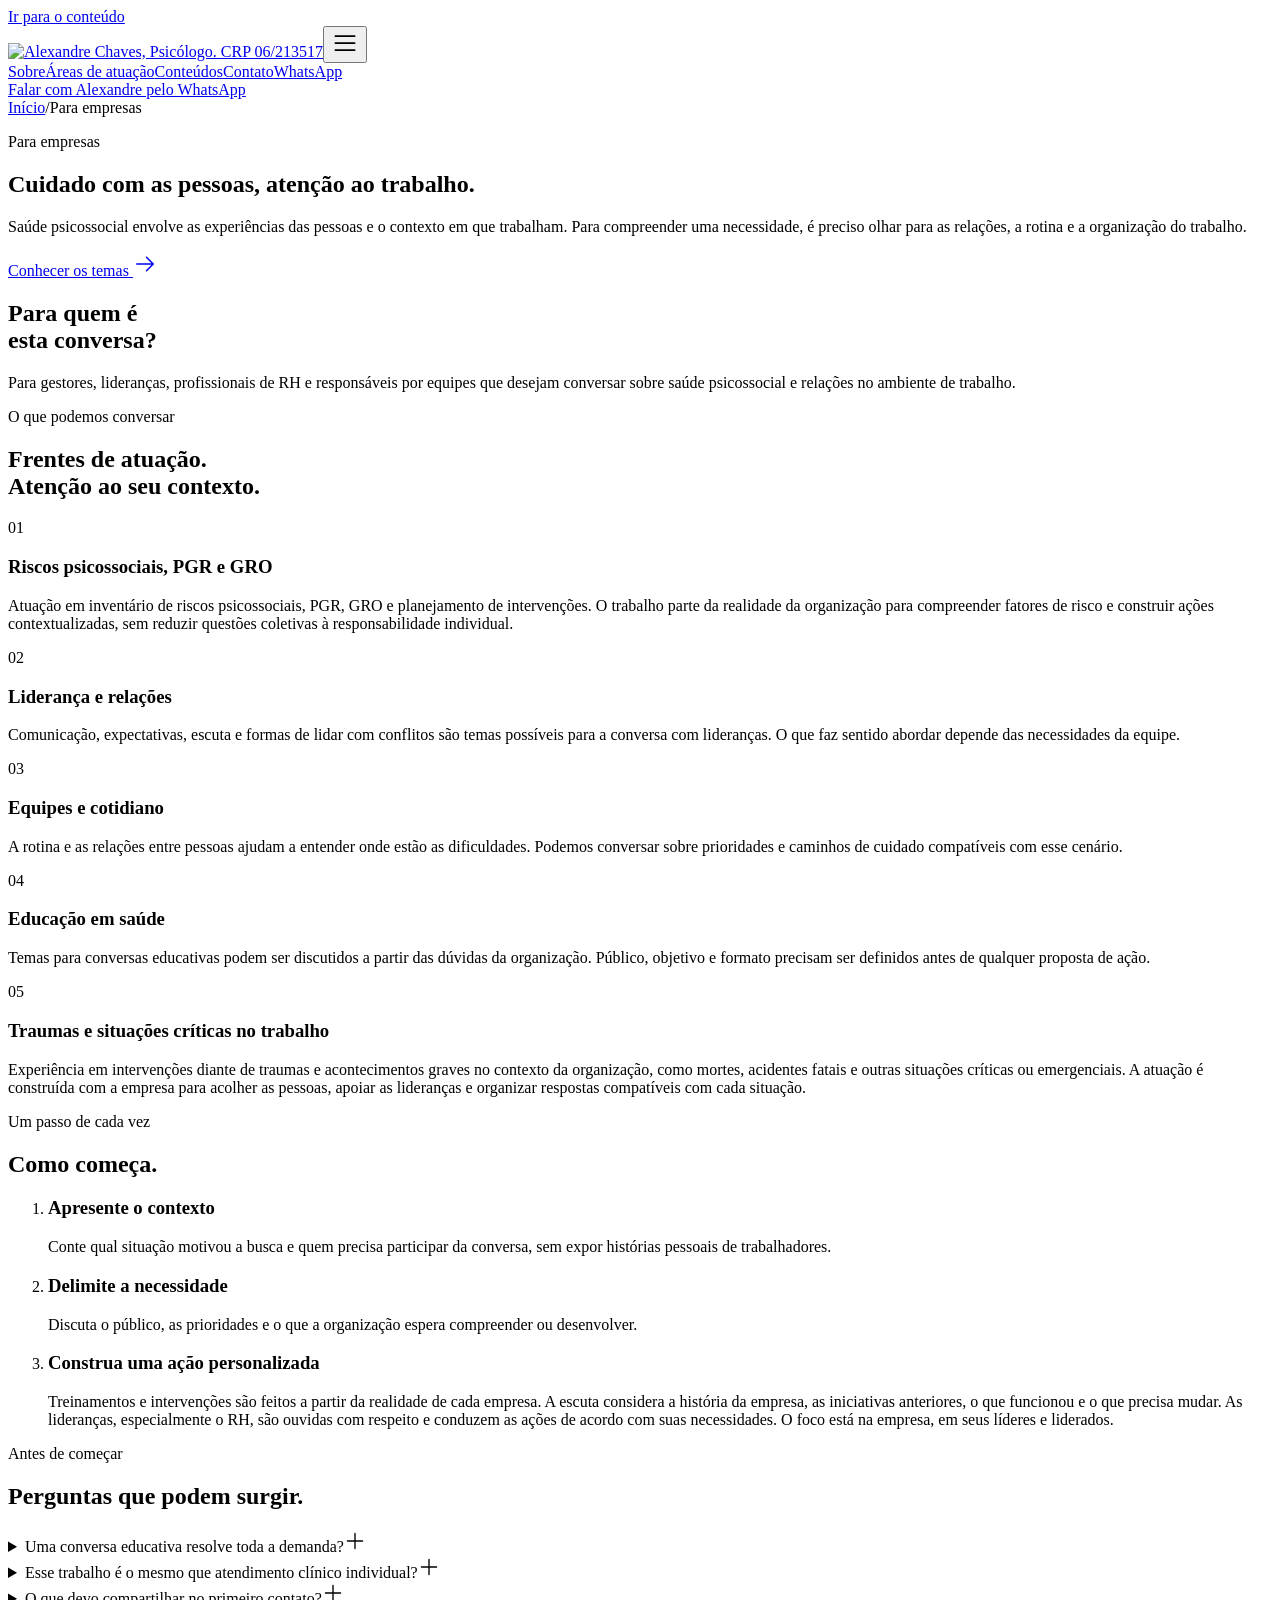
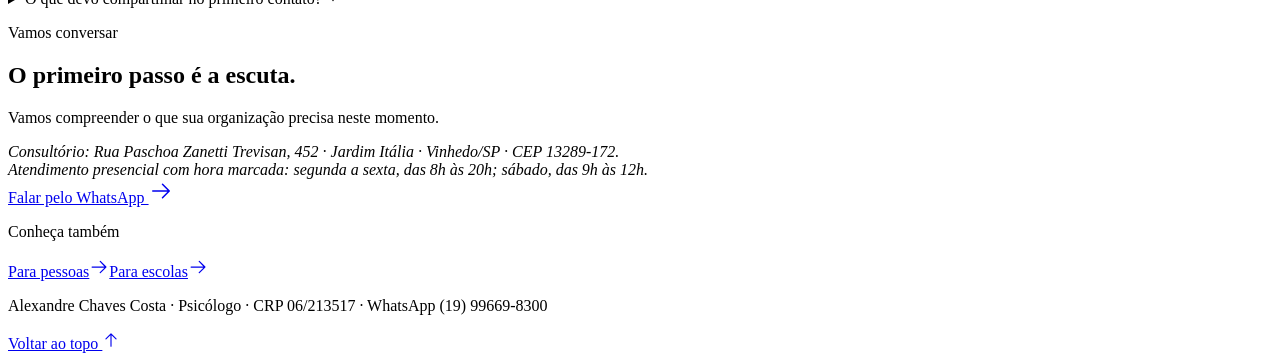
==== empresas/index.html @ 692373d5 "Previa noindex do site da clinica (copia corrigida) Publicacao somente para visualizacao; robots Dis" ====
<!doctype html>
<html lang="pt-BR"><head><meta charset="UTF-8"/><meta name="viewport" content="width=device-width, initial-scale=1.0"/><meta name="robots" content="noindex, nofollow"/><meta name="description" content="Alexandre Chaves Costa oferece intervenções personalizadas em riscos psicossociais, PGR, GRO, liderança e situações críticas no trabalho."/><meta name="theme-color" content="#f4f1e9"/><title>Saúde psicossocial para empresas | Alexandre Chaves Costa</title>  <script type="module" crossorigin src="/clinica-site-previa/assets/index-a3b467a4.js"></script>
  <link rel="stylesheet" crossorigin href="/clinica-site-previa/assets/index-03c73220.css">
<link rel="canonical" href="https://neuroalexandrechaves.com/empresas/"/><meta property="og:type" content="website"/><meta property="og:locale" content="pt_BR"/><meta property="og:site_name" content="Alexandre Chaves Costa · Psicólogo"/><meta property="og:title" content="Saúde psicossocial para empresas | Alexandre Chaves Costa"/><meta property="og:description" content="Alexandre Chaves Costa oferece intervenções personalizadas em riscos psicossociais, PGR, GRO, liderança e situações críticas no trabalho."/><meta property="og:url" content="https://neuroalexandrechaves.com/empresas/"/><meta property="og:image" content="https://neuroalexandrechaves.com/og-image-1200x630.jpg"/><meta property="og:image:type" content="image/jpeg"/><meta property="og:image:width" content="1200"/><meta property="og:image:height" content="630"/><meta property="og:image:alt" content="Alexandre Chaves Costa, Psicólogo, CRP 06/213517, em Vinhedo/SP"/><meta name="twitter:card" content="summary_large_image"/><meta name="twitter:title" content="Saúde psicossocial para empresas | Alexandre Chaves Costa"/><meta name="twitter:description" content="Alexandre Chaves Costa oferece intervenções personalizadas em riscos psicossociais, PGR, GRO, liderança e situações críticas no trabalho."/><meta name="twitter:image" content="https://neuroalexandrechaves.com/og-image-1200x630.jpg"/><link rel="icon" type="image/png" sizes="32x32" href="/clinica-site-previa/favicon-32.png"/><link rel="icon" type="image/png" sizes="512x512" href="/clinica-site-previa/favicon-512.png"/><link rel="apple-touch-icon" href="/clinica-site-previa/apple-touch-icon.png"/></head><body><div id="root"><link rel="preload" as="image" href="/clinica-site-previa/assets/logo-crp06.webp"/><a class="skip-link" href="#page-title">Ir para o conteúdo</a><div class="header-surface"><header role="banner" class="header page-width"><a href="/clinica-site-previa/" class="brand" aria-label="Alexandre Chaves Psicologia, início"><img src="/clinica-site-previa/assets/logo-crp06.webp" alt="Alexandre Chaves, Psicólogo. CRP 06/213517" width="1213" height="460"/></a><button class="menu-toggle" type="button" aria-controls="navigation" aria-expanded="false" aria-label="Abrir menu"><svg xmlns="http://www.w3.org/2000/svg" width="28" height="28" fill="currentColor" viewBox="0 0 256 256"><path d="M224,128a8,8,0,0,1-8,8H40a8,8,0,0,1,0-16H216A8,8,0,0,1,224,128ZM40,72H216a8,8,0,0,0,0-16H40a8,8,0,0,0,0,16ZM216,184H40a8,8,0,0,0,0,16H216a8,8,0,0,0,0-16Z"></path></svg></button><nav id="navigation" class="navigation" aria-label="Navegação principal"><a href="/clinica-site-previa/#sobre">Sobre</a><a href="/clinica-site-previa/#areas">Áreas de atuação</a><a href="/clinica-site-previa/#conteudos">Conteúdos</a><a href="/clinica-site-previa/#contato">Contato</a><a class="nav-whatsapp" href="https://wa.me/5519996698300?text=Ol%C3%A1%2C%20Alexandre.%20Encontrei%20seu%20site%20e%20gostaria%20de%20entender%20como%20funciona%20o%20atendimento%20em%20Vinhedo." target="_blank" rel="noopener noreferrer" aria-label="Falar com Alexandre pelo WhatsApp (abre em nova aba)">WhatsApp</a></nav></header><a class="whatsapp-fixo" href="https://wa.me/5519996698300?text=Ol%C3%A1%2C%20Alexandre.%20Encontrei%20seu%20site%20e%20gostaria%20de%20entender%20como%20funciona%20o%20atendimento%20em%20Vinhedo." target="_blank" rel="noopener noreferrer" aria-label="Falar com Alexandre pelo WhatsApp (abre em nova aba)">Falar com Alexandre pelo WhatsApp</a></div><main class="audience-page"><section class="audience-hero page-width" aria-labelledby="page-title"><nav class="breadcrumb" aria-label="Caminho da página"><a href="/clinica-site-previa/">Início</a><span aria-hidden="true">/</span><span aria-current="page">Para empresas</span></nav><div class="eyebrow-line"></div><p class="eyebrow">Para empresas</p><h1 id="page-title" tabindex="-1">Cuidado com as pessoas, atenção ao trabalho.</h1><p class="audience-introduction">Saúde psicossocial envolve as experiências das pessoas e o contexto em que trabalham. Para compreender uma necessidade, é preciso olhar para as relações, a rotina e a organização do trabalho.</p><a class="text-link" href="#possibilidades">Conhecer os temas <svg xmlns="http://www.w3.org/2000/svg" width="24" height="24" fill="currentColor" viewBox="0 0 256 256" aria-hidden="true"><path d="M221.66,133.66l-72,72a8,8,0,0,1-11.32-11.32L196.69,136H40a8,8,0,0,1,0-16H196.69L138.34,61.66a8,8,0,0,1,11.32-11.32l72,72A8,8,0,0,1,221.66,133.66Z"></path></svg></a></section><section class="audience-context page-width" aria-labelledby="audience-title"><h2 id="audience-title">Para quem é<br/>esta conversa?</h2><p>Para gestores, lideranças, profissionais de RH e responsáveis por equipes que desejam conversar sobre saúde psicossocial e relações no ambiente de trabalho.</p></section><section id="possibilidades" class="audience-section page-width" aria-labelledby="fronts-title"><p class="eyebrow">O que podemos conversar</p><h2 id="fronts-title">Frentes de atuação.<br/><span>Atenção ao seu contexto.</span></h2><div class="audience-fronts"><article><span class="audience-number" aria-hidden="true">0<!-- -->1</span><h3>Riscos psicossociais, PGR e GRO</h3><p>Atuação em inventário de riscos psicossociais, PGR, GRO e planejamento de intervenções. O trabalho parte da realidade da organização para compreender fatores de risco e construir ações contextualizadas, sem reduzir questões coletivas à responsabilidade individual.</p></article><article><span class="audience-number" aria-hidden="true">0<!-- -->2</span><h3>Liderança e relações</h3><p>Comunicação, expectativas, escuta e formas de lidar com conflitos são temas possíveis para a conversa com lideranças. O que faz sentido abordar depende das necessidades da equipe.</p></article><article><span class="audience-number" aria-hidden="true">0<!-- -->3</span><h3>Equipes e cotidiano</h3><p>A rotina e as relações entre pessoas ajudam a entender onde estão as dificuldades. Podemos conversar sobre prioridades e caminhos de cuidado compatíveis com esse cenário.</p></article><article><span class="audience-number" aria-hidden="true">0<!-- -->4</span><h3>Educação em saúde</h3><p>Temas para conversas educativas podem ser discutidos a partir das dúvidas da organização. Público, objetivo e formato precisam ser definidos antes de qualquer proposta de ação.</p></article><article><span class="audience-number" aria-hidden="true">0<!-- -->5</span><h3>Traumas e situações críticas no trabalho</h3><p>Experiência em intervenções diante de traumas e acontecimentos graves no contexto da organização, como mortes, acidentes fatais e outras situações críticas ou emergenciais. A atuação é construída com a empresa para acolher as pessoas, apoiar as lideranças e organizar respostas compatíveis com cada situação.</p></article></div></section><section class="audience-process" aria-labelledby="process-title"><div class="page-width"><p class="eyebrow">Um passo de cada vez</p><h2 id="process-title">Como começa.</h2><ol><li><h3>Apresente o contexto</h3><p>Conte qual situação motivou a busca e quem precisa participar da conversa, sem expor histórias pessoais de trabalhadores.</p></li><li><h3>Delimite a necessidade</h3><p>Discuta o público, as prioridades e o que a organização espera compreender ou desenvolver.</p></li><li><h3>Construa uma ação personalizada</h3><p>Treinamentos e intervenções são feitos a partir da realidade de cada empresa. A escuta considera a história da empresa, as iniciativas anteriores, o que funcionou e o que precisa mudar. As lideranças, especialmente o RH, são ouvidas com respeito e conduzem as ações de acordo com suas necessidades. O foco está na empresa, em seus líderes e liderados.</p></li></ol></div></section><section class="audience-section page-width" aria-labelledby="questions-title"><p class="eyebrow">Antes de começar</p><h2 id="questions-title">Perguntas que podem surgir.</h2><div class="audience-questions"><details><summary>Uma conversa educativa resolve toda a demanda?<svg xmlns="http://www.w3.org/2000/svg" width="22" height="22" fill="currentColor" viewBox="0 0 256 256" aria-hidden="true"><path d="M224,128a8,8,0,0,1-8,8H136v80a8,8,0,0,1-16,0V136H40a8,8,0,0,1,0-16h80V40a8,8,0,0,1,16,0v80h80A8,8,0,0,1,224,128Z"></path></svg></summary><p>O formato precisa acompanhar o problema apresentado. Uma ação pontual não deve ser tratada como resposta automática a todas as questões da organização.</p></details><details><summary>Esse trabalho é o mesmo que atendimento clínico individual?<svg xmlns="http://www.w3.org/2000/svg" width="22" height="22" fill="currentColor" viewBox="0 0 256 256" aria-hidden="true"><path d="M224,128a8,8,0,0,1-8,8H136v80a8,8,0,0,1-16,0V136H40a8,8,0,0,1,0-16h80V40a8,8,0,0,1,16,0v80h80A8,8,0,0,1,224,128Z"></path></svg></summary><p>São demandas diferentes. A conversa com a empresa considera o contexto de trabalho; necessidades de cuidado individual exigem uma abordagem própria.</p></details><details><summary>O que devo compartilhar no primeiro contato?<svg xmlns="http://www.w3.org/2000/svg" width="22" height="22" fill="currentColor" viewBox="0 0 256 256" aria-hidden="true"><path d="M224,128a8,8,0,0,1-8,8H136v80a8,8,0,0,1-16,0V136H40a8,8,0,0,1,0-16h80V40a8,8,0,0,1,16,0v80h80A8,8,0,0,1,224,128Z"></path></svg></summary><p>Uma descrição geral da situação, do público envolvido e do objetivo da busca é suficiente para começar. Evite enviar nomes, diagnósticos ou relatos individuais de trabalhadores pelo WhatsApp.</p></details></div></section><section class="contact" aria-labelledby="area-contact-title"><div class="page-width contact-inner"><div><p class="eyebrow">Vamos conversar</p><h2 id="area-contact-title">O primeiro passo é a escuta.</h2><p>Vamos compreender o que sua organização precisa neste momento.</p><address class="contact-location">Consultório: Rua Paschoa Zanetti Trevisan, 452 · Jardim Itália · Vinhedo/SP · CEP 13289-172.<br/>Atendimento presencial com hora marcada: segunda a sexta, das 8h às 20h; sábado, das 9h às 12h.</address></div><a class="button primary-button" href="https://wa.me/5519996698300?text=Ol%C3%A1%2C%20Alexandre.%20Vi%20a%20%C3%A1rea%20Para%20empresas%20no%20seu%20site%20e%20gostaria%20de%20conversar%20sobre%20uma%20necessidade%20da%20minha%20organiza%C3%A7%C3%A3o." target="_blank" rel="noopener noreferrer" aria-label="Falar pelo WhatsApp (abre em nova aba)">Falar pelo WhatsApp <svg xmlns="http://www.w3.org/2000/svg" width="24" height="24" fill="currentColor" viewBox="0 0 256 256" aria-hidden="true"><path d="M221.66,133.66l-72,72a8,8,0,0,1-11.32-11.32L196.69,136H40a8,8,0,0,1,0-16H196.69L138.34,61.66a8,8,0,0,1,11.32-11.32l72,72A8,8,0,0,1,221.66,133.66Z"></path></svg></a></div></section><nav class="audience-related page-width" aria-label="Outras áreas de atuação"><p>Conheça também</p><a class="text-link" href="/clinica-site-previa/pessoas/">Para pessoas<svg xmlns="http://www.w3.org/2000/svg" width="20" height="20" fill="currentColor" viewBox="0 0 256 256" aria-hidden="true"><path d="M221.66,133.66l-72,72a8,8,0,0,1-11.32-11.32L196.69,136H40a8,8,0,0,1,0-16H196.69L138.34,61.66a8,8,0,0,1,11.32-11.32l72,72A8,8,0,0,1,221.66,133.66Z"></path></svg></a><a class="text-link" href="/clinica-site-previa/escolas/">Para escolas<svg xmlns="http://www.w3.org/2000/svg" width="20" height="20" fill="currentColor" viewBox="0 0 256 256" aria-hidden="true"><path d="M221.66,133.66l-72,72a8,8,0,0,1-11.32-11.32L196.69,136H40a8,8,0,0,1,0-16H196.69L138.34,61.66a8,8,0,0,1,11.32-11.32l72,72A8,8,0,0,1,221.66,133.66Z"></path></svg></a></nav></main><footer class="page-width footer"><p>Alexandre Chaves Costa · Psicólogo · CRP 06/213517 · WhatsApp (19) 99669-8300</p><a href="#page-title">Voltar ao topo <svg xmlns="http://www.w3.org/2000/svg" width="18" height="18" fill="currentColor" viewBox="0 0 256 256" aria-hidden="true"><path d="M205.66,117.66a8,8,0,0,1-11.32,0L136,59.31V216a8,8,0,0,1-16,0V59.31L61.66,117.66a8,8,0,0,1-11.32-11.32l72-72a8,8,0,0,1,11.32,0l72,72A8,8,0,0,1,205.66,117.66Z"></path></svg></a></footer></div></body></html>
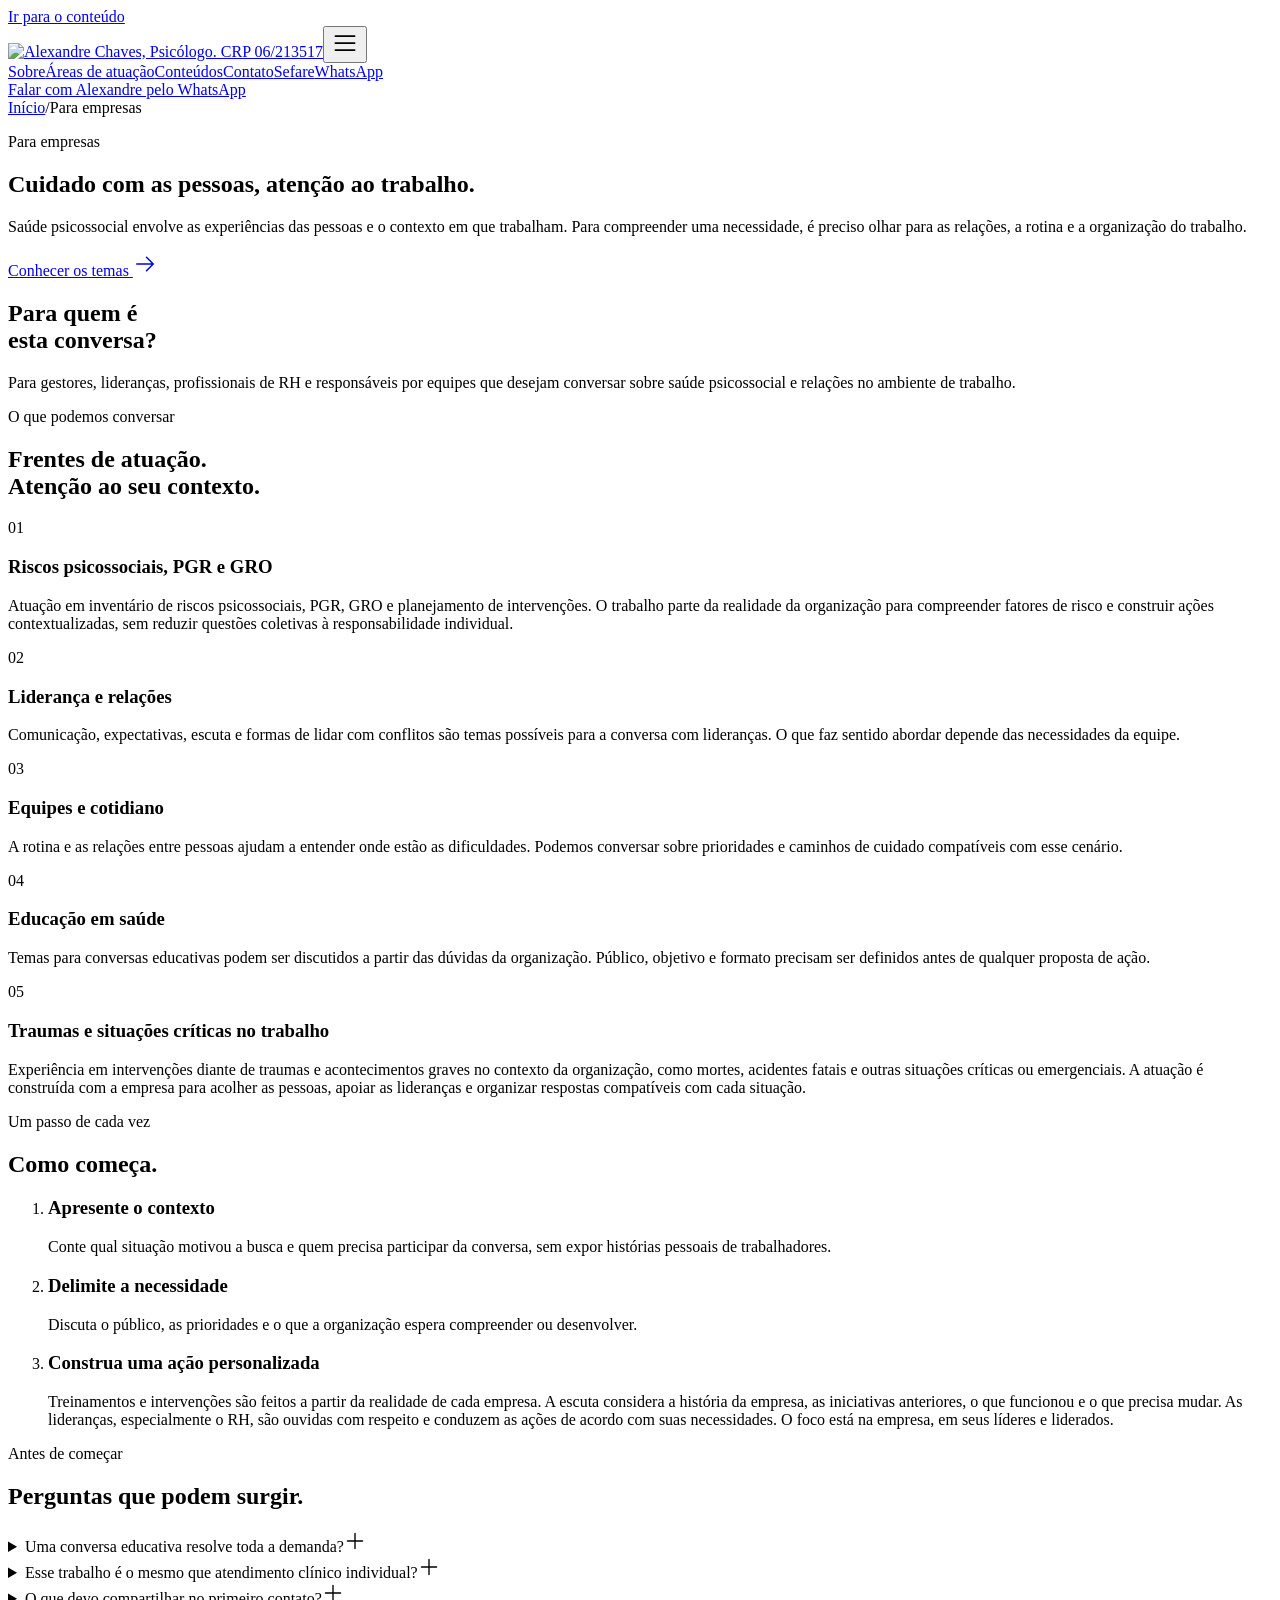
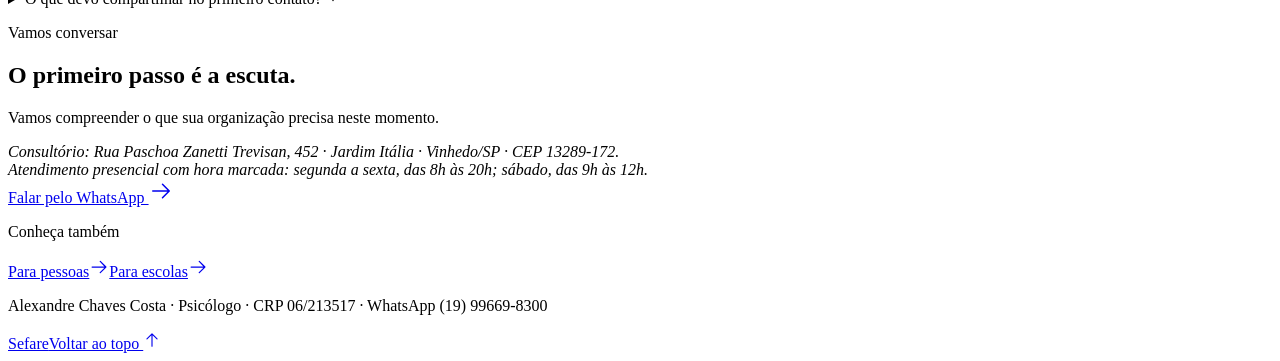
==== commit 1cca1482: "Previa v3: botao Sefare e videos de psicoterapia com texto de ponte Inclui ligacao para sefare.com.b" ====
--- a/empresas/index.html
+++ b/empresas/index.html
@@ -1,4 +1,4 @@
 <!doctype html>
-<html lang="pt-BR"><head><meta charset="UTF-8"/><meta name="viewport" content="width=device-width, initial-scale=1.0"/><meta name="robots" content="noindex, nofollow"/><meta name="description" content="Alexandre Chaves Costa oferece intervenções personalizadas em riscos psicossociais, PGR, GRO, liderança e situações críticas no trabalho."/><meta name="theme-color" content="#f4f1e9"/><title>Saúde psicossocial para empresas | Alexandre Chaves Costa</title>  <script type="module" crossorigin src="/clinica-site-previa/assets/index-a3b467a4.js"></script>
-  <link rel="stylesheet" crossorigin href="/clinica-site-previa/assets/index-03c73220.css">
-<link rel="canonical" href="https://neuroalexandrechaves.com/empresas/"/><meta property="og:type" content="website"/><meta property="og:locale" content="pt_BR"/><meta property="og:site_name" content="Alexandre Chaves Costa · Psicólogo"/><meta property="og:title" content="Saúde psicossocial para empresas | Alexandre Chaves Costa"/><meta property="og:description" content="Alexandre Chaves Costa oferece intervenções personalizadas em riscos psicossociais, PGR, GRO, liderança e situações críticas no trabalho."/><meta property="og:url" content="https://neuroalexandrechaves.com/empresas/"/><meta property="og:image" content="https://neuroalexandrechaves.com/og-image-1200x630.jpg"/><meta property="og:image:type" content="image/jpeg"/><meta property="og:image:width" content="1200"/><meta property="og:image:height" content="630"/><meta property="og:image:alt" content="Alexandre Chaves Costa, Psicólogo, CRP 06/213517, em Vinhedo/SP"/><meta name="twitter:card" content="summary_large_image"/><meta name="twitter:title" content="Saúde psicossocial para empresas | Alexandre Chaves Costa"/><meta name="twitter:description" content="Alexandre Chaves Costa oferece intervenções personalizadas em riscos psicossociais, PGR, GRO, liderança e situações críticas no trabalho."/><meta name="twitter:image" content="https://neuroalexandrechaves.com/og-image-1200x630.jpg"/><link rel="icon" type="image/png" sizes="32x32" href="/clinica-site-previa/favicon-32.png"/><link rel="icon" type="image/png" sizes="512x512" href="/clinica-site-previa/favicon-512.png"/><link rel="apple-touch-icon" href="/clinica-site-previa/apple-touch-icon.png"/></head><body><div id="root"><link rel="preload" as="image" href="/clinica-site-previa/assets/logo-crp06.webp"/><a class="skip-link" href="#page-title">Ir para o conteúdo</a><div class="header-surface"><header role="banner" class="header page-width"><a href="/clinica-site-previa/" class="brand" aria-label="Alexandre Chaves Psicologia, início"><img src="/clinica-site-previa/assets/logo-crp06.webp" alt="Alexandre Chaves, Psicólogo. CRP 06/213517" width="1213" height="460"/></a><button class="menu-toggle" type="button" aria-controls="navigation" aria-expanded="false" aria-label="Abrir menu"><svg xmlns="http://www.w3.org/2000/svg" width="28" height="28" fill="currentColor" viewBox="0 0 256 256"><path d="M224,128a8,8,0,0,1-8,8H40a8,8,0,0,1,0-16H216A8,8,0,0,1,224,128ZM40,72H216a8,8,0,0,0,0-16H40a8,8,0,0,0,0,16ZM216,184H40a8,8,0,0,0,0,16H216a8,8,0,0,0,0-16Z"></path></svg></button><nav id="navigation" class="navigation" aria-label="Navegação principal"><a href="/clinica-site-previa/#sobre">Sobre</a><a href="/clinica-site-previa/#areas">Áreas de atuação</a><a href="/clinica-site-previa/#conteudos">Conteúdos</a><a href="/clinica-site-previa/#contato">Contato</a><a class="nav-whatsapp" href="https://wa.me/5519996698300?text=Ol%C3%A1%2C%20Alexandre.%20Encontrei%20seu%20site%20e%20gostaria%20de%20entender%20como%20funciona%20o%20atendimento%20em%20Vinhedo." target="_blank" rel="noopener noreferrer" aria-label="Falar com Alexandre pelo WhatsApp (abre em nova aba)">WhatsApp</a></nav></header><a class="whatsapp-fixo" href="https://wa.me/5519996698300?text=Ol%C3%A1%2C%20Alexandre.%20Encontrei%20seu%20site%20e%20gostaria%20de%20entender%20como%20funciona%20o%20atendimento%20em%20Vinhedo." target="_blank" rel="noopener noreferrer" aria-label="Falar com Alexandre pelo WhatsApp (abre em nova aba)">Falar com Alexandre pelo WhatsApp</a></div><main class="audience-page"><section class="audience-hero page-width" aria-labelledby="page-title"><nav class="breadcrumb" aria-label="Caminho da página"><a href="/clinica-site-previa/">Início</a><span aria-hidden="true">/</span><span aria-current="page">Para empresas</span></nav><div class="eyebrow-line"></div><p class="eyebrow">Para empresas</p><h1 id="page-title" tabindex="-1">Cuidado com as pessoas, atenção ao trabalho.</h1><p class="audience-introduction">Saúde psicossocial envolve as experiências das pessoas e o contexto em que trabalham. Para compreender uma necessidade, é preciso olhar para as relações, a rotina e a organização do trabalho.</p><a class="text-link" href="#possibilidades">Conhecer os temas <svg xmlns="http://www.w3.org/2000/svg" width="24" height="24" fill="currentColor" viewBox="0 0 256 256" aria-hidden="true"><path d="M221.66,133.66l-72,72a8,8,0,0,1-11.32-11.32L196.69,136H40a8,8,0,0,1,0-16H196.69L138.34,61.66a8,8,0,0,1,11.32-11.32l72,72A8,8,0,0,1,221.66,133.66Z"></path></svg></a></section><section class="audience-context page-width" aria-labelledby="audience-title"><h2 id="audience-title">Para quem é<br/>esta conversa?</h2><p>Para gestores, lideranças, profissionais de RH e responsáveis por equipes que desejam conversar sobre saúde psicossocial e relações no ambiente de trabalho.</p></section><section id="possibilidades" class="audience-section page-width" aria-labelledby="fronts-title"><p class="eyebrow">O que podemos conversar</p><h2 id="fronts-title">Frentes de atuação.<br/><span>Atenção ao seu contexto.</span></h2><div class="audience-fronts"><article><span class="audience-number" aria-hidden="true">0<!-- -->1</span><h3>Riscos psicossociais, PGR e GRO</h3><p>Atuação em inventário de riscos psicossociais, PGR, GRO e planejamento de intervenções. O trabalho parte da realidade da organização para compreender fatores de risco e construir ações contextualizadas, sem reduzir questões coletivas à responsabilidade individual.</p></article><article><span class="audience-number" aria-hidden="true">0<!-- -->2</span><h3>Liderança e relações</h3><p>Comunicação, expectativas, escuta e formas de lidar com conflitos são temas possíveis para a conversa com lideranças. O que faz sentido abordar depende das necessidades da equipe.</p></article><article><span class="audience-number" aria-hidden="true">0<!-- -->3</span><h3>Equipes e cotidiano</h3><p>A rotina e as relações entre pessoas ajudam a entender onde estão as dificuldades. Podemos conversar sobre prioridades e caminhos de cuidado compatíveis com esse cenário.</p></article><article><span class="audience-number" aria-hidden="true">0<!-- -->4</span><h3>Educação em saúde</h3><p>Temas para conversas educativas podem ser discutidos a partir das dúvidas da organização. Público, objetivo e formato precisam ser definidos antes de qualquer proposta de ação.</p></article><article><span class="audience-number" aria-hidden="true">0<!-- -->5</span><h3>Traumas e situações críticas no trabalho</h3><p>Experiência em intervenções diante de traumas e acontecimentos graves no contexto da organização, como mortes, acidentes fatais e outras situações críticas ou emergenciais. A atuação é construída com a empresa para acolher as pessoas, apoiar as lideranças e organizar respostas compatíveis com cada situação.</p></article></div></section><section class="audience-process" aria-labelledby="process-title"><div class="page-width"><p class="eyebrow">Um passo de cada vez</p><h2 id="process-title">Como começa.</h2><ol><li><h3>Apresente o contexto</h3><p>Conte qual situação motivou a busca e quem precisa participar da conversa, sem expor histórias pessoais de trabalhadores.</p></li><li><h3>Delimite a necessidade</h3><p>Discuta o público, as prioridades e o que a organização espera compreender ou desenvolver.</p></li><li><h3>Construa uma ação personalizada</h3><p>Treinamentos e intervenções são feitos a partir da realidade de cada empresa. A escuta considera a história da empresa, as iniciativas anteriores, o que funcionou e o que precisa mudar. As lideranças, especialmente o RH, são ouvidas com respeito e conduzem as ações de acordo com suas necessidades. O foco está na empresa, em seus líderes e liderados.</p></li></ol></div></section><section class="audience-section page-width" aria-labelledby="questions-title"><p class="eyebrow">Antes de começar</p><h2 id="questions-title">Perguntas que podem surgir.</h2><div class="audience-questions"><details><summary>Uma conversa educativa resolve toda a demanda?<svg xmlns="http://www.w3.org/2000/svg" width="22" height="22" fill="currentColor" viewBox="0 0 256 256" aria-hidden="true"><path d="M224,128a8,8,0,0,1-8,8H136v80a8,8,0,0,1-16,0V136H40a8,8,0,0,1,0-16h80V40a8,8,0,0,1,16,0v80h80A8,8,0,0,1,224,128Z"></path></svg></summary><p>O formato precisa acompanhar o problema apresentado. Uma ação pontual não deve ser tratada como resposta automática a todas as questões da organização.</p></details><details><summary>Esse trabalho é o mesmo que atendimento clínico individual?<svg xmlns="http://www.w3.org/2000/svg" width="22" height="22" fill="currentColor" viewBox="0 0 256 256" aria-hidden="true"><path d="M224,128a8,8,0,0,1-8,8H136v80a8,8,0,0,1-16,0V136H40a8,8,0,0,1,0-16h80V40a8,8,0,0,1,16,0v80h80A8,8,0,0,1,224,128Z"></path></svg></summary><p>São demandas diferentes. A conversa com a empresa considera o contexto de trabalho; necessidades de cuidado individual exigem uma abordagem própria.</p></details><details><summary>O que devo compartilhar no primeiro contato?<svg xmlns="http://www.w3.org/2000/svg" width="22" height="22" fill="currentColor" viewBox="0 0 256 256" aria-hidden="true"><path d="M224,128a8,8,0,0,1-8,8H136v80a8,8,0,0,1-16,0V136H40a8,8,0,0,1,0-16h80V40a8,8,0,0,1,16,0v80h80A8,8,0,0,1,224,128Z"></path></svg></summary><p>Uma descrição geral da situação, do público envolvido e do objetivo da busca é suficiente para começar. Evite enviar nomes, diagnósticos ou relatos individuais de trabalhadores pelo WhatsApp.</p></details></div></section><section class="contact" aria-labelledby="area-contact-title"><div class="page-width contact-inner"><div><p class="eyebrow">Vamos conversar</p><h2 id="area-contact-title">O primeiro passo é a escuta.</h2><p>Vamos compreender o que sua organização precisa neste momento.</p><address class="contact-location">Consultório: Rua Paschoa Zanetti Trevisan, 452 · Jardim Itália · Vinhedo/SP · CEP 13289-172.<br/>Atendimento presencial com hora marcada: segunda a sexta, das 8h às 20h; sábado, das 9h às 12h.</address></div><a class="button primary-button" href="https://wa.me/5519996698300?text=Ol%C3%A1%2C%20Alexandre.%20Vi%20a%20%C3%A1rea%20Para%20empresas%20no%20seu%20site%20e%20gostaria%20de%20conversar%20sobre%20uma%20necessidade%20da%20minha%20organiza%C3%A7%C3%A3o." target="_blank" rel="noopener noreferrer" aria-label="Falar pelo WhatsApp (abre em nova aba)">Falar pelo WhatsApp <svg xmlns="http://www.w3.org/2000/svg" width="24" height="24" fill="currentColor" viewBox="0 0 256 256" aria-hidden="true"><path d="M221.66,133.66l-72,72a8,8,0,0,1-11.32-11.32L196.69,136H40a8,8,0,0,1,0-16H196.69L138.34,61.66a8,8,0,0,1,11.32-11.32l72,72A8,8,0,0,1,221.66,133.66Z"></path></svg></a></div></section><nav class="audience-related page-width" aria-label="Outras áreas de atuação"><p>Conheça também</p><a class="text-link" href="/clinica-site-previa/pessoas/">Para pessoas<svg xmlns="http://www.w3.org/2000/svg" width="20" height="20" fill="currentColor" viewBox="0 0 256 256" aria-hidden="true"><path d="M221.66,133.66l-72,72a8,8,0,0,1-11.32-11.32L196.69,136H40a8,8,0,0,1,0-16H196.69L138.34,61.66a8,8,0,0,1,11.32-11.32l72,72A8,8,0,0,1,221.66,133.66Z"></path></svg></a><a class="text-link" href="/clinica-site-previa/escolas/">Para escolas<svg xmlns="http://www.w3.org/2000/svg" width="20" height="20" fill="currentColor" viewBox="0 0 256 256" aria-hidden="true"><path d="M221.66,133.66l-72,72a8,8,0,0,1-11.32-11.32L196.69,136H40a8,8,0,0,1,0-16H196.69L138.34,61.66a8,8,0,0,1,11.32-11.32l72,72A8,8,0,0,1,221.66,133.66Z"></path></svg></a></nav></main><footer class="page-width footer"><p>Alexandre Chaves Costa · Psicólogo · CRP 06/213517 · WhatsApp (19) 99669-8300</p><a href="#page-title">Voltar ao topo <svg xmlns="http://www.w3.org/2000/svg" width="18" height="18" fill="currentColor" viewBox="0 0 256 256" aria-hidden="true"><path d="M205.66,117.66a8,8,0,0,1-11.32,0L136,59.31V216a8,8,0,0,1-16,0V59.31L61.66,117.66a8,8,0,0,1-11.32-11.32l72-72a8,8,0,0,1,11.32,0l72,72A8,8,0,0,1,205.66,117.66Z"></path></svg></a></footer></div></body></html>
+<html lang="pt-BR"><head><meta charset="UTF-8"/><meta name="viewport" content="width=device-width, initial-scale=1.0"/><meta name="robots" content="noindex, nofollow"/><meta name="description" content="Alexandre Chaves Costa oferece intervenções personalizadas em riscos psicossociais, PGR, GRO, liderança e situações críticas no trabalho."/><meta name="theme-color" content="#f4f1e9"/><title>Saúde psicossocial para empresas | Alexandre Chaves Costa</title>  <script type="module" crossorigin src="/clinica-site-previa/assets/index-v2a3b467.js"></script>
+  <link rel="stylesheet" crossorigin href="/clinica-site-previa/assets/index-v2c73220.css">
+<link rel="canonical" href="https://neuroalexandrechaves.com/empresas/"/><meta property="og:type" content="website"/><meta property="og:locale" content="pt_BR"/><meta property="og:site_name" content="Alexandre Chaves Costa · Psicólogo"/><meta property="og:title" content="Saúde psicossocial para empresas | Alexandre Chaves Costa"/><meta property="og:description" content="Alexandre Chaves Costa oferece intervenções personalizadas em riscos psicossociais, PGR, GRO, liderança e situações críticas no trabalho."/><meta property="og:url" content="https://neuroalexandrechaves.com/empresas/"/><meta property="og:image" content="https://neuroalexandrechaves.com/og-image-1200x630.jpg"/><meta property="og:image:type" content="image/jpeg"/><meta property="og:image:width" content="1200"/><meta property="og:image:height" content="630"/><meta property="og:image:alt" content="Alexandre Chaves Costa, Psicólogo, CRP 06/213517, em Vinhedo/SP"/><meta name="twitter:card" content="summary_large_image"/><meta name="twitter:title" content="Saúde psicossocial para empresas | Alexandre Chaves Costa"/><meta name="twitter:description" content="Alexandre Chaves Costa oferece intervenções personalizadas em riscos psicossociais, PGR, GRO, liderança e situações críticas no trabalho."/><meta name="twitter:image" content="https://neuroalexandrechaves.com/og-image-1200x630.jpg"/><link rel="icon" type="image/png" sizes="32x32" href="/clinica-site-previa/favicon-32.png"/><link rel="icon" type="image/png" sizes="512x512" href="/clinica-site-previa/favicon-512.png"/><link rel="apple-touch-icon" href="/clinica-site-previa/apple-touch-icon.png"/><script>document.addEventListener("click",function(e){var a=e.target.closest&&e.target.closest("a[href]");if(!a)return;try{var u=new URL(a.href,location.href)}catch(x){return}if(u.origin===location.origin&&(u.pathname==="/clinica-site-previa/"||u.pathname==="/clinica-site-previa/index.html")&&location.pathname!==u.pathname){e.stopPropagation()}},true)</script></head><body><div id="root"><link rel="preload" as="image" href="/clinica-site-previa/assets/logo-crp06.webp"/><a class="skip-link" href="#page-title">Ir para o conteúdo</a><div class="header-surface"><header role="banner" class="header page-width"><a href="/clinica-site-previa/" class="brand" aria-label="Alexandre Chaves Psicologia, início"><img src="/clinica-site-previa/assets/logo-crp06.webp" alt="Alexandre Chaves, Psicólogo. CRP 06/213517" width="1213" height="460"/></a><button class="menu-toggle" type="button" aria-controls="navigation" aria-expanded="false" aria-label="Abrir menu"><svg xmlns="http://www.w3.org/2000/svg" width="28" height="28" fill="currentColor" viewBox="0 0 256 256"><path d="M224,128a8,8,0,0,1-8,8H40a8,8,0,0,1,0-16H216A8,8,0,0,1,224,128ZM40,72H216a8,8,0,0,0,0-16H40a8,8,0,0,0,0,16ZM216,184H40a8,8,0,0,0,0,16H216a8,8,0,0,0,0-16Z"></path></svg></button><nav id="navigation" class="navigation" aria-label="Navegação principal"><a href="/clinica-site-previa/#sobre">Sobre</a><a href="/clinica-site-previa/#areas">Áreas de atuação</a><a href="/clinica-site-previa/#conteudos">Conteúdos</a><a href="/clinica-site-previa/#contato">Contato</a><a class="nav-sefare" href="https://sefare.com.br" target="_blank" rel="noopener noreferrer" aria-label="Conhecer a Sefare (abre em nova aba)">Sefare</a><a class="nav-whatsapp" href="https://wa.me/5519996698300?text=Ol%C3%A1%2C%20Alexandre.%20Encontrei%20seu%20site%20e%20gostaria%20de%20entender%20como%20funciona%20o%20atendimento%20em%20Vinhedo." target="_blank" rel="noopener noreferrer" aria-label="Falar com Alexandre pelo WhatsApp (abre em nova aba)">WhatsApp</a></nav></header><a class="whatsapp-fixo" href="https://wa.me/5519996698300?text=Ol%C3%A1%2C%20Alexandre.%20Encontrei%20seu%20site%20e%20gostaria%20de%20entender%20como%20funciona%20o%20atendimento%20em%20Vinhedo." target="_blank" rel="noopener noreferrer" aria-label="Falar com Alexandre pelo WhatsApp (abre em nova aba)">Falar com Alexandre pelo WhatsApp</a></div><main class="audience-page"><section class="audience-hero page-width" aria-labelledby="page-title"><nav class="breadcrumb" aria-label="Caminho da página"><a href="/clinica-site-previa/">Início</a><span aria-hidden="true">/</span><span aria-current="page">Para empresas</span></nav><div class="eyebrow-line"></div><p class="eyebrow">Para empresas</p><h1 id="page-title" tabindex="-1">Cuidado com as pessoas, atenção ao trabalho.</h1><p class="audience-introduction">Saúde psicossocial envolve as experiências das pessoas e o contexto em que trabalham. Para compreender uma necessidade, é preciso olhar para as relações, a rotina e a organização do trabalho.</p><a class="text-link" href="#possibilidades">Conhecer os temas <svg xmlns="http://www.w3.org/2000/svg" width="24" height="24" fill="currentColor" viewBox="0 0 256 256" aria-hidden="true"><path d="M221.66,133.66l-72,72a8,8,0,0,1-11.32-11.32L196.69,136H40a8,8,0,0,1,0-16H196.69L138.34,61.66a8,8,0,0,1,11.32-11.32l72,72A8,8,0,0,1,221.66,133.66Z"></path></svg></a></section><section class="audience-context page-width" aria-labelledby="audience-title"><h2 id="audience-title">Para quem é<br/>esta conversa?</h2><p>Para gestores, lideranças, profissionais de RH e responsáveis por equipes que desejam conversar sobre saúde psicossocial e relações no ambiente de trabalho.</p></section><section id="possibilidades" class="audience-section page-width" aria-labelledby="fronts-title"><p class="eyebrow">O que podemos conversar</p><h2 id="fronts-title">Frentes de atuação.<br/><span>Atenção ao seu contexto.</span></h2><div class="audience-fronts"><article><span class="audience-number" aria-hidden="true">0<!-- -->1</span><h3>Riscos psicossociais, PGR e GRO</h3><p>Atuação em inventário de riscos psicossociais, PGR, GRO e planejamento de intervenções. O trabalho parte da realidade da organização para compreender fatores de risco e construir ações contextualizadas, sem reduzir questões coletivas à responsabilidade individual.</p></article><article><span class="audience-number" aria-hidden="true">0<!-- -->2</span><h3>Liderança e relações</h3><p>Comunicação, expectativas, escuta e formas de lidar com conflitos são temas possíveis para a conversa com lideranças. O que faz sentido abordar depende das necessidades da equipe.</p></article><article><span class="audience-number" aria-hidden="true">0<!-- -->3</span><h3>Equipes e cotidiano</h3><p>A rotina e as relações entre pessoas ajudam a entender onde estão as dificuldades. Podemos conversar sobre prioridades e caminhos de cuidado compatíveis com esse cenário.</p></article><article><span class="audience-number" aria-hidden="true">0<!-- -->4</span><h3>Educação em saúde</h3><p>Temas para conversas educativas podem ser discutidos a partir das dúvidas da organização. Público, objetivo e formato precisam ser definidos antes de qualquer proposta de ação.</p></article><article><span class="audience-number" aria-hidden="true">0<!-- -->5</span><h3>Traumas e situações críticas no trabalho</h3><p>Experiência em intervenções diante de traumas e acontecimentos graves no contexto da organização, como mortes, acidentes fatais e outras situações críticas ou emergenciais. A atuação é construída com a empresa para acolher as pessoas, apoiar as lideranças e organizar respostas compatíveis com cada situação.</p></article></div></section><section class="audience-process" aria-labelledby="process-title"><div class="page-width"><p class="eyebrow">Um passo de cada vez</p><h2 id="process-title">Como começa.</h2><ol><li><h3>Apresente o contexto</h3><p>Conte qual situação motivou a busca e quem precisa participar da conversa, sem expor histórias pessoais de trabalhadores.</p></li><li><h3>Delimite a necessidade</h3><p>Discuta o público, as prioridades e o que a organização espera compreender ou desenvolver.</p></li><li><h3>Construa uma ação personalizada</h3><p>Treinamentos e intervenções são feitos a partir da realidade de cada empresa. A escuta considera a história da empresa, as iniciativas anteriores, o que funcionou e o que precisa mudar. As lideranças, especialmente o RH, são ouvidas com respeito e conduzem as ações de acordo com suas necessidades. O foco está na empresa, em seus líderes e liderados.</p></li></ol></div></section><section class="audience-section page-width" aria-labelledby="questions-title"><p class="eyebrow">Antes de começar</p><h2 id="questions-title">Perguntas que podem surgir.</h2><div class="audience-questions"><details><summary>Uma conversa educativa resolve toda a demanda?<svg xmlns="http://www.w3.org/2000/svg" width="22" height="22" fill="currentColor" viewBox="0 0 256 256" aria-hidden="true"><path d="M224,128a8,8,0,0,1-8,8H136v80a8,8,0,0,1-16,0V136H40a8,8,0,0,1,0-16h80V40a8,8,0,0,1,16,0v80h80A8,8,0,0,1,224,128Z"></path></svg></summary><p>O formato precisa acompanhar o problema apresentado. Uma ação pontual não deve ser tratada como resposta automática a todas as questões da organização.</p></details><details><summary>Esse trabalho é o mesmo que atendimento clínico individual?<svg xmlns="http://www.w3.org/2000/svg" width="22" height="22" fill="currentColor" viewBox="0 0 256 256" aria-hidden="true"><path d="M224,128a8,8,0,0,1-8,8H136v80a8,8,0,0,1-16,0V136H40a8,8,0,0,1,0-16h80V40a8,8,0,0,1,16,0v80h80A8,8,0,0,1,224,128Z"></path></svg></summary><p>São demandas diferentes. A conversa com a empresa considera o contexto de trabalho; necessidades de cuidado individual exigem uma abordagem própria.</p></details><details><summary>O que devo compartilhar no primeiro contato?<svg xmlns="http://www.w3.org/2000/svg" width="22" height="22" fill="currentColor" viewBox="0 0 256 256" aria-hidden="true"><path d="M224,128a8,8,0,0,1-8,8H136v80a8,8,0,0,1-16,0V136H40a8,8,0,0,1,0-16h80V40a8,8,0,0,1,16,0v80h80A8,8,0,0,1,224,128Z"></path></svg></summary><p>Uma descrição geral da situação, do público envolvido e do objetivo da busca é suficiente para começar. Evite enviar nomes, diagnósticos ou relatos individuais de trabalhadores pelo WhatsApp.</p></details></div></section><section class="contact" aria-labelledby="area-contact-title"><div class="page-width contact-inner"><div><p class="eyebrow">Vamos conversar</p><h2 id="area-contact-title">O primeiro passo é a escuta.</h2><p>Vamos compreender o que sua organização precisa neste momento.</p><address class="contact-location">Consultório: Rua Paschoa Zanetti Trevisan, 452 · Jardim Itália · Vinhedo/SP · CEP 13289-172.<br/>Atendimento presencial com hora marcada: segunda a sexta, das 8h às 20h; sábado, das 9h às 12h.</address></div><a class="button primary-button" href="https://wa.me/5519996698300?text=Ol%C3%A1%2C%20Alexandre.%20Vi%20a%20%C3%A1rea%20Para%20empresas%20no%20seu%20site%20e%20gostaria%20de%20conversar%20sobre%20uma%20necessidade%20da%20minha%20organiza%C3%A7%C3%A3o." target="_blank" rel="noopener noreferrer" aria-label="Falar pelo WhatsApp (abre em nova aba)">Falar pelo WhatsApp <svg xmlns="http://www.w3.org/2000/svg" width="24" height="24" fill="currentColor" viewBox="0 0 256 256" aria-hidden="true"><path d="M221.66,133.66l-72,72a8,8,0,0,1-11.32-11.32L196.69,136H40a8,8,0,0,1,0-16H196.69L138.34,61.66a8,8,0,0,1,11.32-11.32l72,72A8,8,0,0,1,221.66,133.66Z"></path></svg></a></div></section><nav class="audience-related page-width" aria-label="Outras áreas de atuação"><p>Conheça também</p><a class="text-link" href="/clinica-site-previa/pessoas/">Para pessoas<svg xmlns="http://www.w3.org/2000/svg" width="20" height="20" fill="currentColor" viewBox="0 0 256 256" aria-hidden="true"><path d="M221.66,133.66l-72,72a8,8,0,0,1-11.32-11.32L196.69,136H40a8,8,0,0,1,0-16H196.69L138.34,61.66a8,8,0,0,1,11.32-11.32l72,72A8,8,0,0,1,221.66,133.66Z"></path></svg></a><a class="text-link" href="/clinica-site-previa/escolas/">Para escolas<svg xmlns="http://www.w3.org/2000/svg" width="20" height="20" fill="currentColor" viewBox="0 0 256 256" aria-hidden="true"><path d="M221.66,133.66l-72,72a8,8,0,0,1-11.32-11.32L196.69,136H40a8,8,0,0,1,0-16H196.69L138.34,61.66a8,8,0,0,1,11.32-11.32l72,72A8,8,0,0,1,221.66,133.66Z"></path></svg></a></nav></main><footer class="page-width footer"><p>Alexandre Chaves Costa · Psicólogo · CRP 06/213517 · WhatsApp (19) 99669-8300</p><a class="nav-sefare-foot" href="https://sefare.com.br" target="_blank" rel="noopener noreferrer">Sefare</a><a href="#page-title">Voltar ao topo <svg xmlns="http://www.w3.org/2000/svg" width="18" height="18" fill="currentColor" viewBox="0 0 256 256" aria-hidden="true"><path d="M205.66,117.66a8,8,0,0,1-11.32,0L136,59.31V216a8,8,0,0,1-16,0V59.31L61.66,117.66a8,8,0,0,1-11.32-11.32l72-72a8,8,0,0,1,11.32,0l72,72A8,8,0,0,1,205.66,117.66Z"></path></svg></a></footer></div></body></html>
